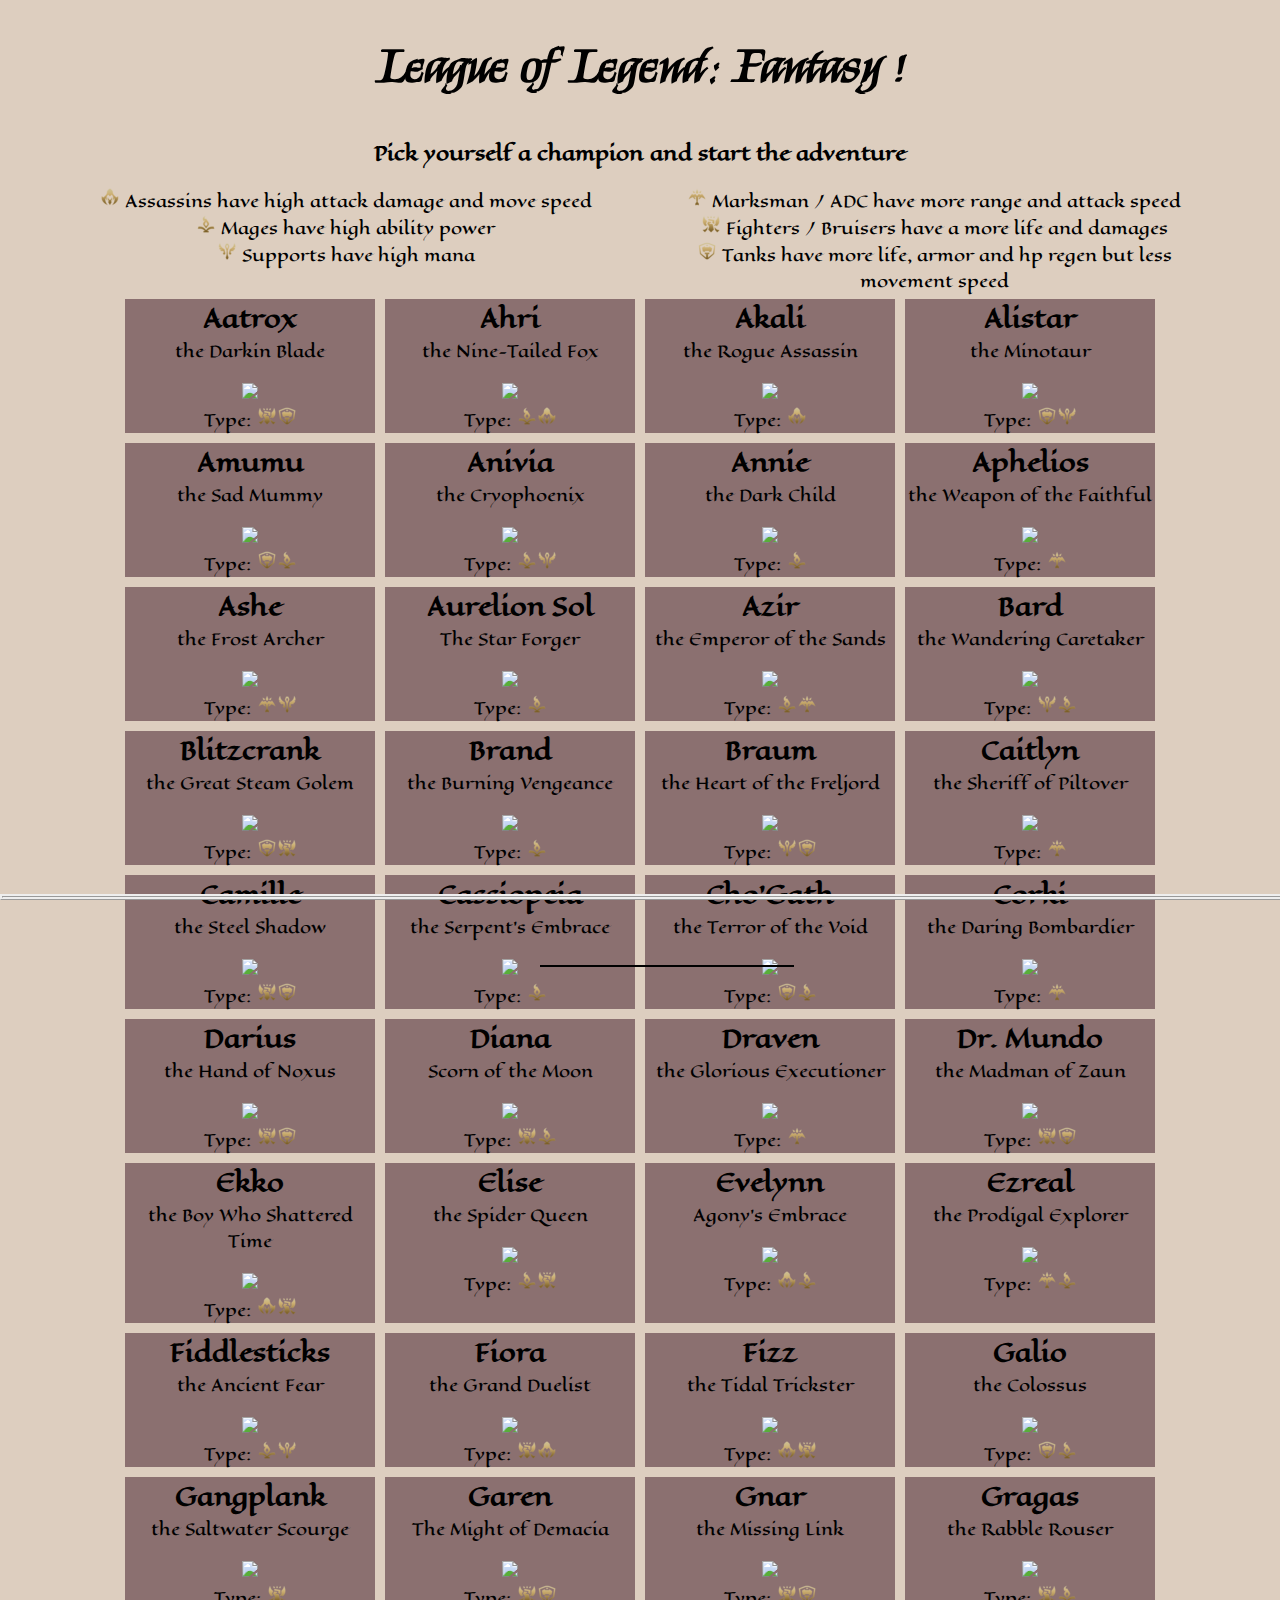
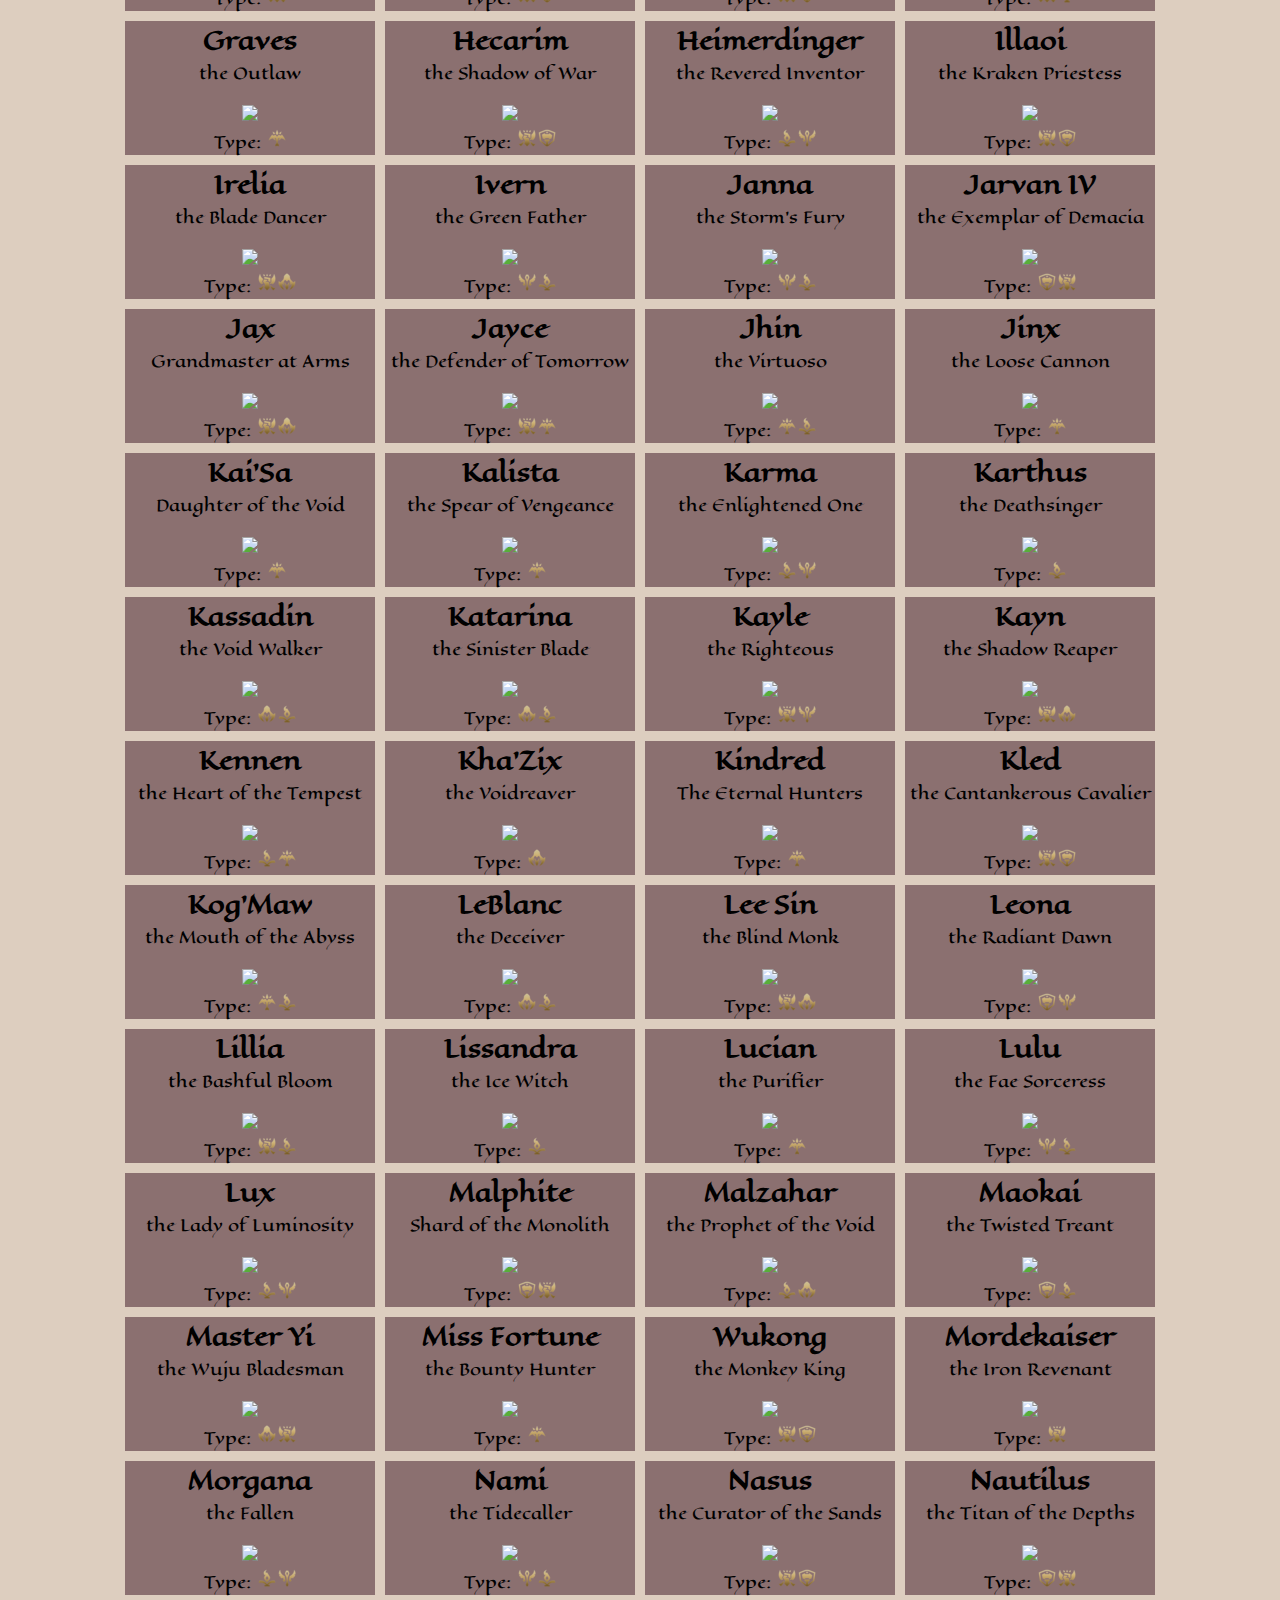
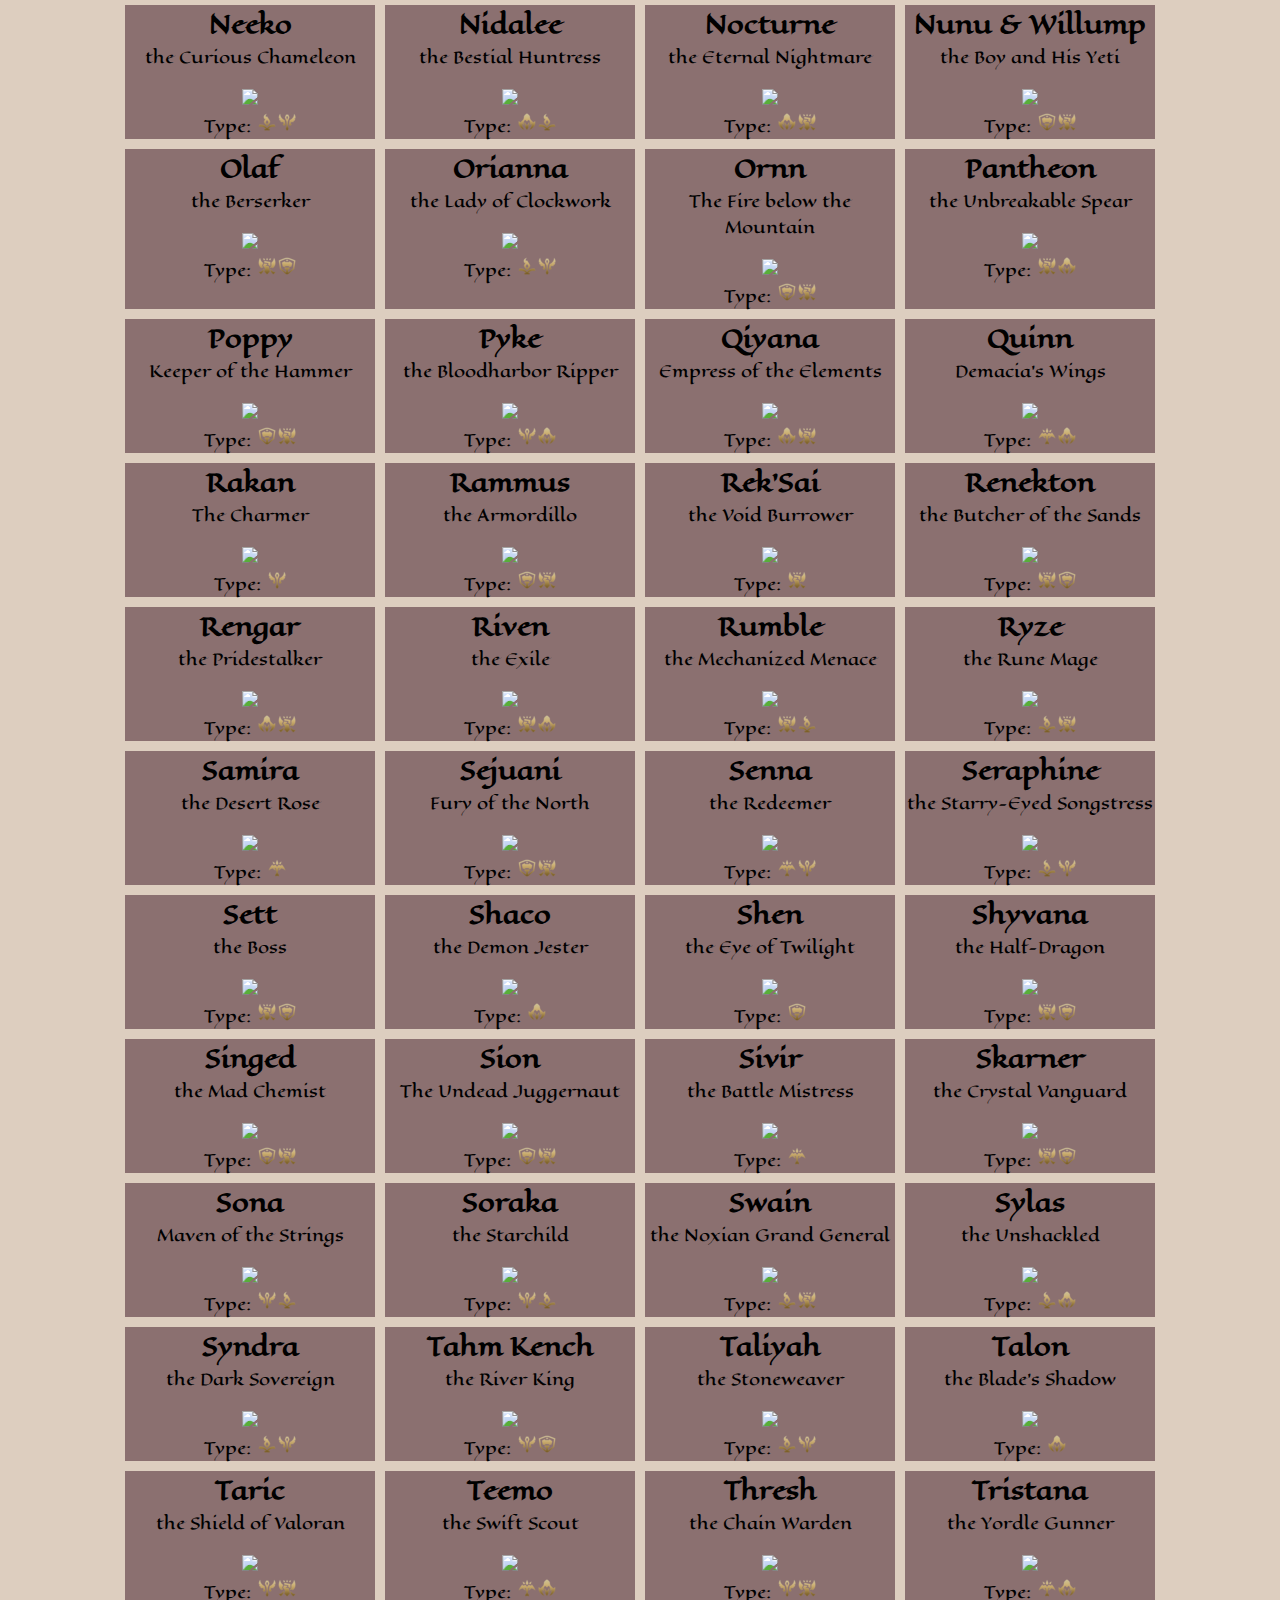
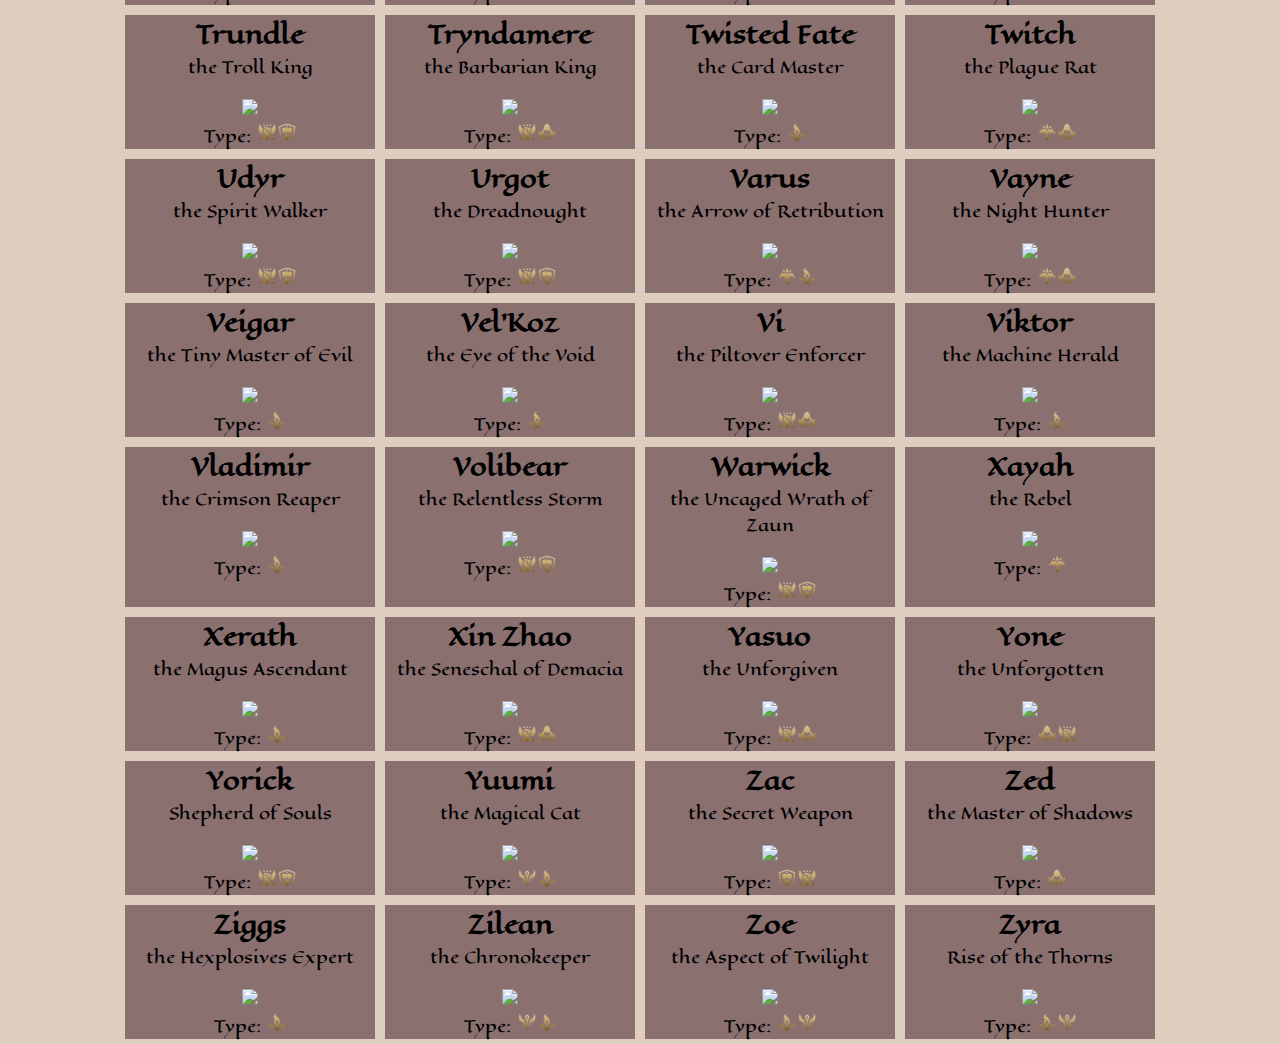
==== index.html @ c536d7d5 "init" ====
<!DOCTYPE html>
<html lang="en">
<head>
    <meta charset="UTF-8">
    <meta http-equiv="X-UA-Compatible" content="IE=edge">
    <meta name="viewport" content="width=device-width, initial-scale=1.0">
    <title>League of Legend adventure</title>
    <link rel="stylesheet" href="style.css"> 
</head>
<body>
    <header> 
        <h1>League of Legend: Fantasy !</h1>
        <h3>Pick yourself a champion and start the adventure</h3>
        <div id="tips">
            <div>
                <img src="../img/Assassin_icon.png" alt="Assassin_icon">
                Assassins have high attack damage and move speed
                <br>
                <img src="../img/Mage_icon.png" alt="Mage_icon">
                Mages have high ability power
                <br>    
                <img src="../img/Support_icon.png" alt="Support_icon">
                Supports have high mana
            </div>
            <div>
                <img src="../img/Marksman_icon.png" alt="Marksman_icon">
                Marksman / ADC have more range and attack speed
                <br>
                <img src="../img/Fighter_icon.png" alt="Fighter_icon">
                Fighters / Bruisers have a more life and damages
                <br>
                <img src="../img/Tank_icon.png" alt="Tank_icon">
                Tanks have more life, armor and hp regen but less movement speed
            </div>
        </div>    
    </header>
    
    <div id="main"> </div>
    <div class="champPick">
        <div id="profile"></div>
        <div id="description">
            <button class="pick">Select this champion</button>
        </div>
        <div id="stats">            
        </div>
    </div>
</body>
<script type="text/javascript" src="script.js"></script>
</html>
---- style.css ----
@import url('https://fonts.googleapis.com/css2?family=Eagle+Lake&family=Kings&display=swap');

body{
    font-family: 'Eagle Lake', cursive;
    background-color: rgb(221, 206, 191);
    margin: 0;
}

#main{
    display: flex;
    flex-wrap: wrap;
    flex-direction: row;
    text-align: center;
    justify-content: center;
    margin: 0 2%;
}
header{
    text-align: center;
}
#tips div{
    width: 45%;
}
#tips{
    margin: 0 4%;
    display: flex;
    flex-wrap: wrap;
    flex-direction: row;
    text-align: center;
    justify-content: space-around;
}

.champPick{
    background-color: rgb(209, 209, 209);
    position: fixed;
    left: 0;
    right: 0;
    bottom:0;
    width:100%;
    height: 0;
    border-style: ridge;
    -webkit-transition: height 0.5s ease;
    -moz-transition: height 0.5s ease;
    -o-transition: height 0.5s ease;
    transition: height 0.5s ease;
    display: flex;
    flex-wrap: wrap;
    flex-direction: column;
    text-align: center;
    justify-content: space-around;
}
.champPick > div{       /* pour eviter de devoir utiliser grid bootstrap et eviter que le flex passe a la ligne */
    width: 33%;
    flex: 1 0 50%;
   text-align: center;
   padding: 10px;
   overflow: hidden;
}

.active{
    height: 280px;    
}

.champDiv {
    background-color: rgb(139, 112, 112);
    width: 250px;
    margin: 5px;
    cursor: pointer;
}
#description{
    margin-top: 50px;
}
h1{
    font-family: 'Kings', cursive;
    font-size: 50px;
}
h2{
    margin: 0;
}

p{
    margin-top: 0;
}

button {
    background: none;
    border: 2px solid;
    font: inherit;
    line-height: 1;
    margin: 0.5em;
    padding: 1em 2em;
    transition: all 0.5s;
    position: relative;
    cursor: pointer;
  }
  button::before {
    content: '';
    position: absolute;
    top: 0;
    left: 0;
    width: 100%;
    height: 100%;
    z-index: 1;
    background-color: rgba(131, 77, 77, 0.466);
    transition: all 0.3s;
  }
  button:hover::before {
    opacity: 0 ;
    transform: scale(0.5,0.5);
  }
  button::after {
    content: '';
    position: absolute;
    top: 0;
    left: 0;
    width: 100%;
    height: 100%;
    z-index: 1;
    opacity: 0;
    transition: all 0.3s;
    border: 1px solid rgb(218, 128, 128);
    transform: scale(1.2,1.2);
  }
  button:hover::after {
    opacity: 1;
    transform: scale(1,1);
  }
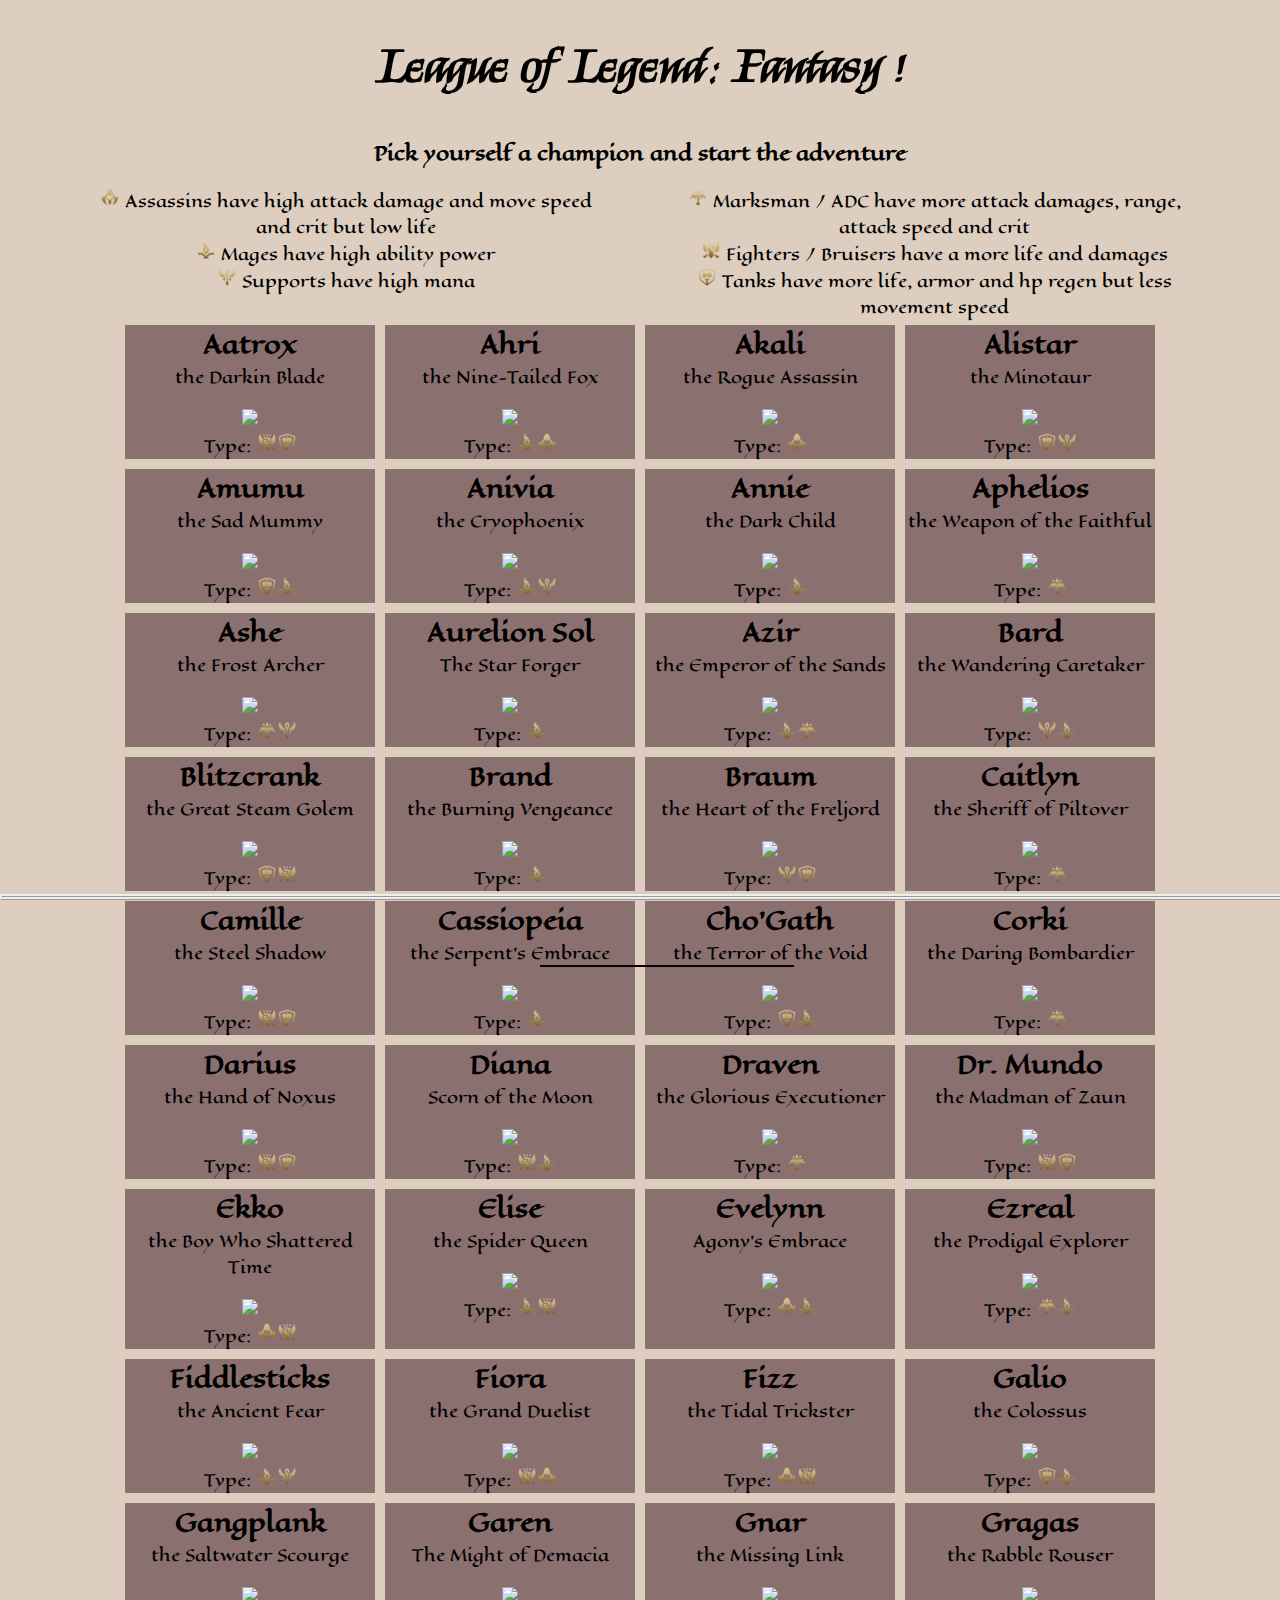
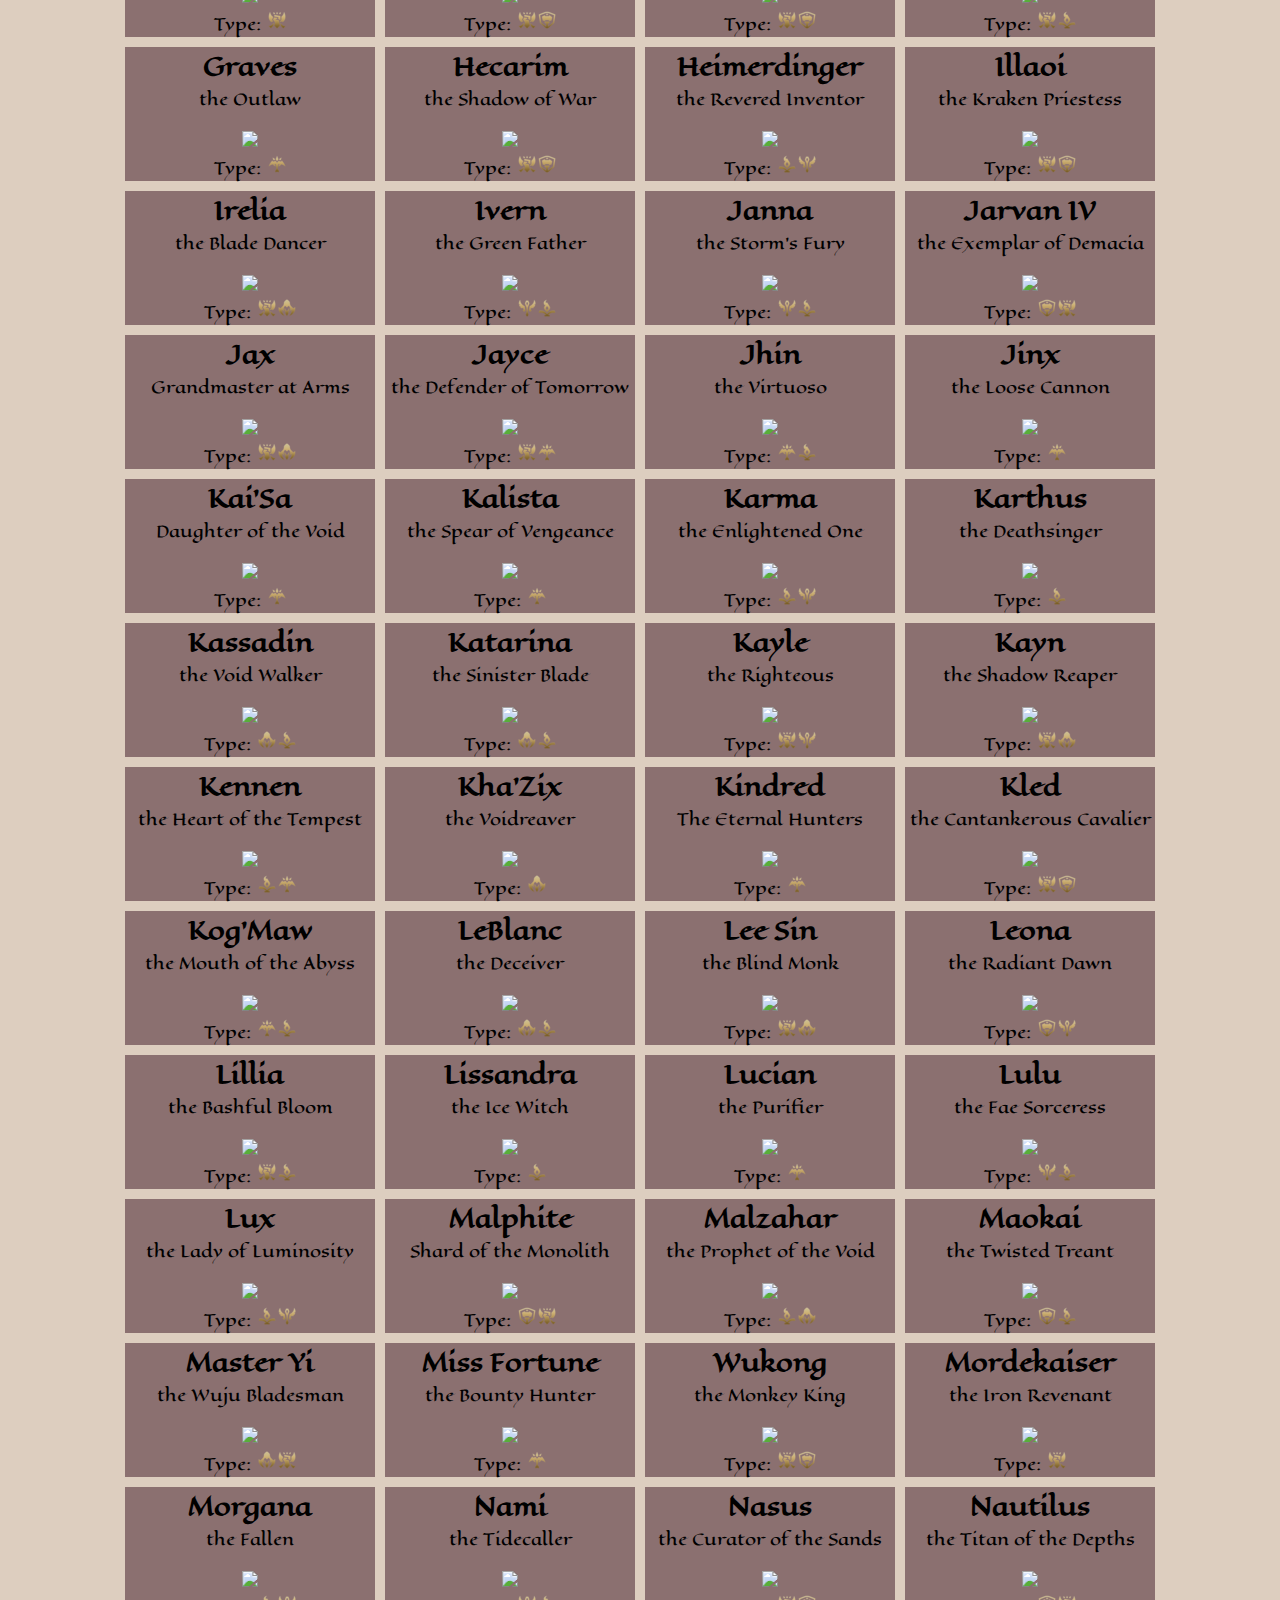
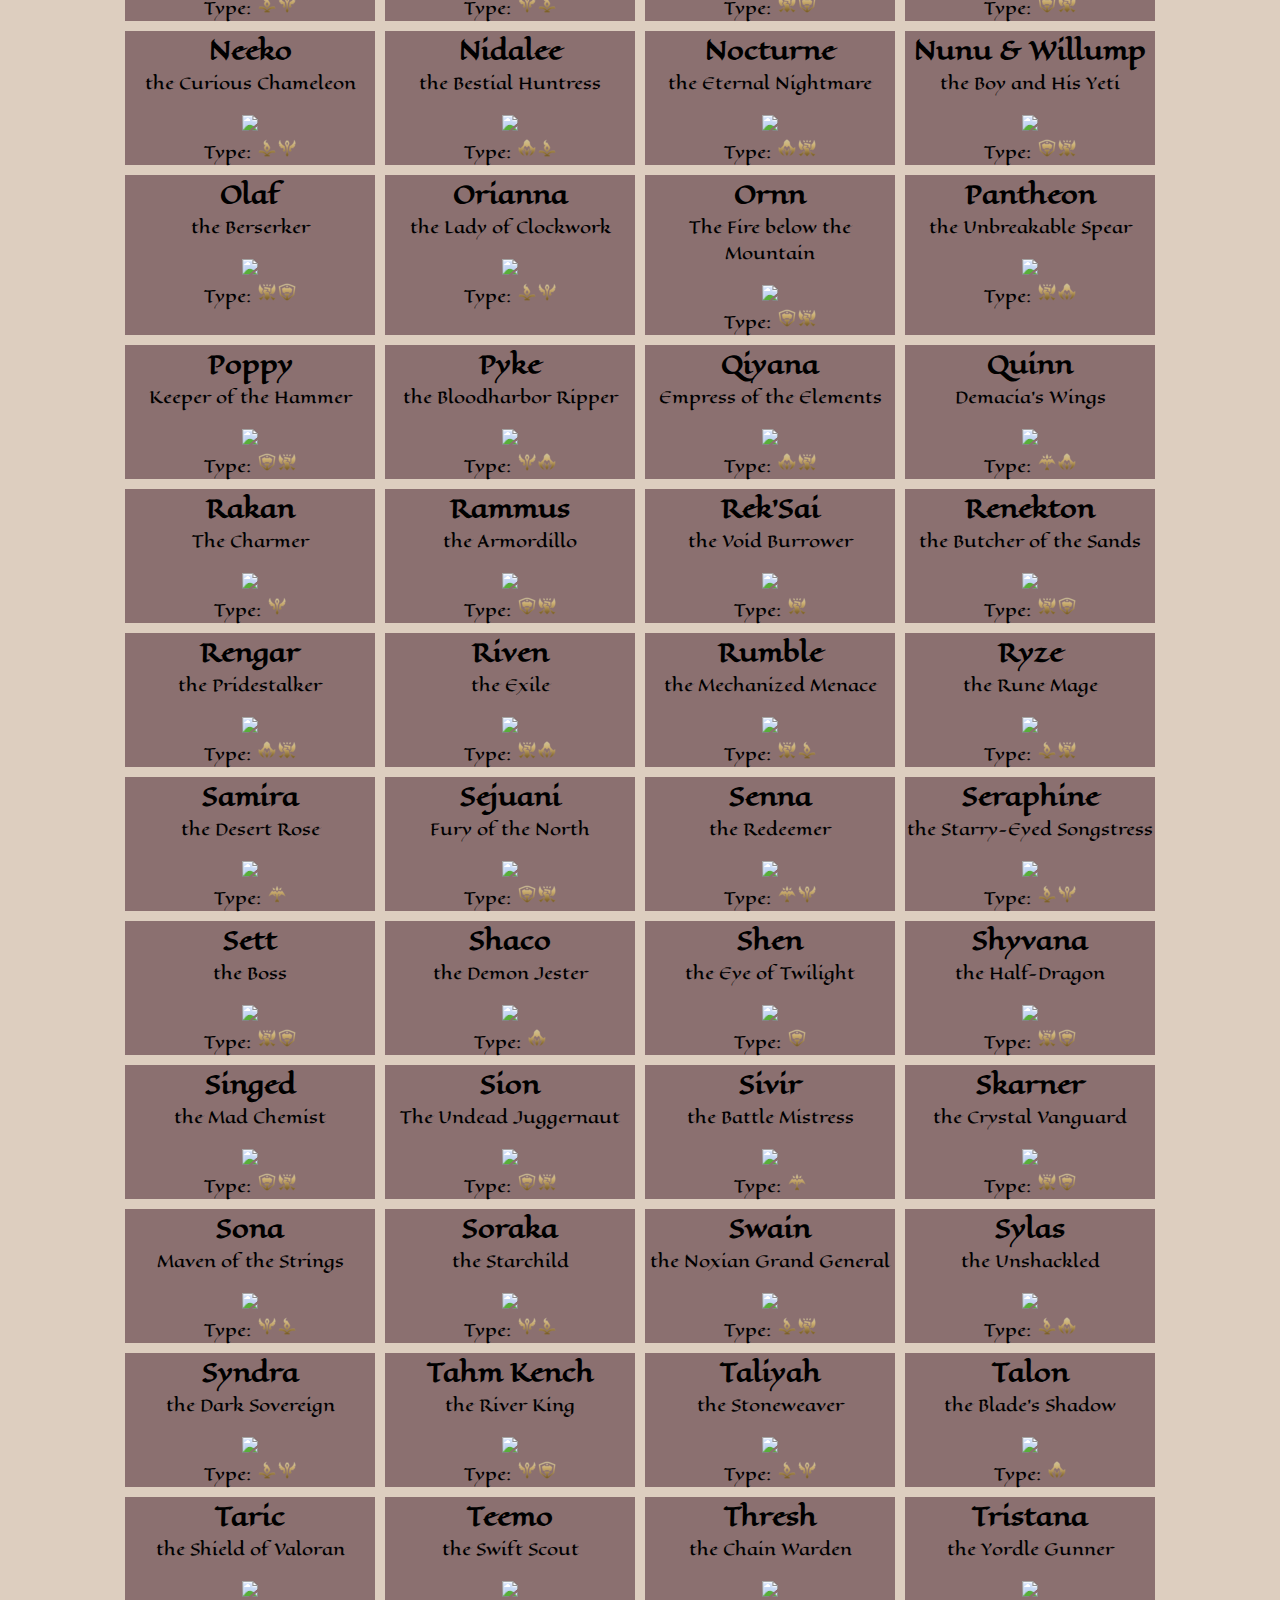
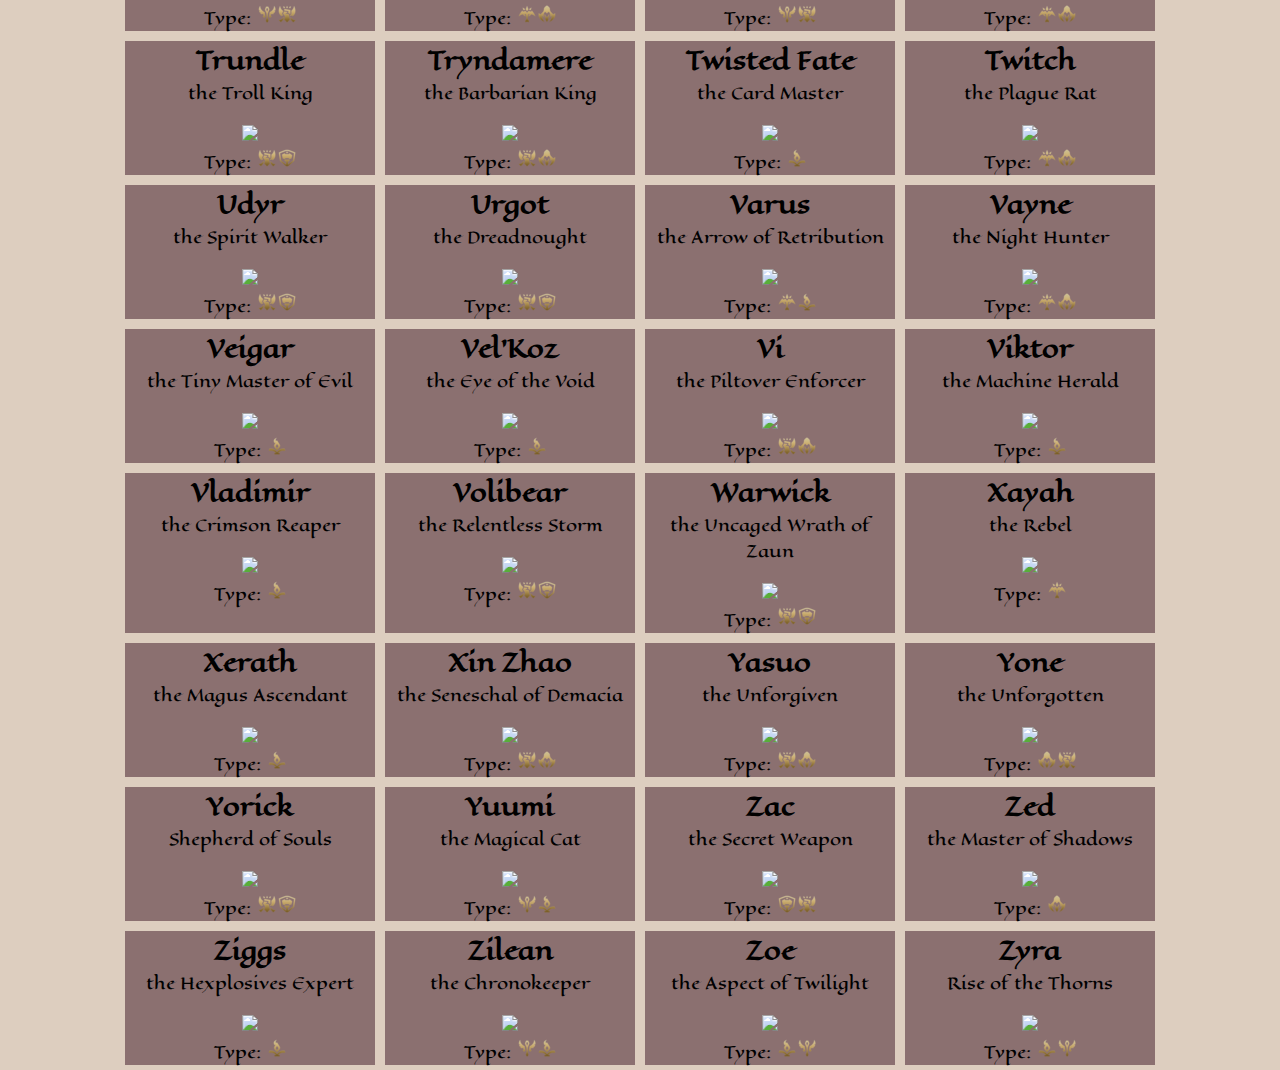
==== commit c2a3c975: "maj complete" ====
--- a/index.html
+++ b/index.html
@@ -5,7 +5,8 @@
     <meta http-equiv="X-UA-Compatible" content="IE=edge">
     <meta name="viewport" content="width=device-width, initial-scale=1.0">
     <title>League of Legend adventure</title>
-    <link rel="stylesheet" href="style.css"> 
+    <link rel="stylesheet" href="./public/css/champSelectStyle.css"> 
+    
 </head>
 <body>
     <header> 
@@ -13,23 +14,23 @@
         <h3>Pick yourself a champion and start the adventure</h3>
         <div id="tips">
             <div>
-                <img src="../img/Assassin_icon.png" alt="Assassin_icon">
-                Assassins have high attack damage and move speed
+                <img src="./public/img/Assassin_icon.png" alt="Assassin_icon">
+                Assassins have high attack damage and move speed and crit but low life
                 <br>
-                <img src="../img/Mage_icon.png" alt="Mage_icon">
+                <img src="./public/img/Mage_icon.png" alt="Mage_icon">
                 Mages have high ability power
                 <br>    
-                <img src="../img/Support_icon.png" alt="Support_icon">
+                <img src="./public/img/Support_icon.png" alt="Support_icon">
                 Supports have high mana
             </div>
             <div>
-                <img src="../img/Marksman_icon.png" alt="Marksman_icon">
-                Marksman / ADC have more range and attack speed
+                <img src="./public/img/Marksman_icon.png" alt="Marksman_icon">
+                Marksman / ADC have more attack damages, range, attack speed and crit
                 <br>
-                <img src="../img/Fighter_icon.png" alt="Fighter_icon">
+                <img src="./public/img/Fighter_icon.png" alt="Fighter_icon">
                 Fighters / Bruisers have a more life and damages
                 <br>
-                <img src="../img/Tank_icon.png" alt="Tank_icon">
+                <img src="./public/img/Tank_icon.png" alt="Tank_icon">
                 Tanks have more life, armor and hp regen but less movement speed
             </div>
         </div>    
@@ -45,5 +46,6 @@
         </div>
     </div>
 </body>
-<script type="text/javascript" src="script.js"></script>
+<script src="./public/js/jsonFunctions.js"></script>
+<script type="text/javascript" src="./public/js/selection.js"></script>
 </html>--- a/public/css/champSelectStyle.css
+++ b/public/css/champSelectStyle.css
@@ -0,0 +1,127 @@
+
+@import url('https://fonts.googleapis.com/css2?family=Eagle+Lake&family=Kings&display=swap');
+
+body{
+    font-family: 'Eagle Lake', cursive;
+    background-color: rgb(221, 206, 191);
+    margin: 0;
+}
+
+#main{
+    display: flex;
+    flex-wrap: wrap;
+    flex-direction: row;
+    text-align: center;
+    justify-content: center;
+    margin: 0 2%;
+}
+header{
+    text-align: center;
+}
+#tips div{
+    width: 45%;
+}
+#tips{
+    margin: 0 4%;
+    display: flex;
+    flex-wrap: wrap;
+    flex-direction: row;
+    text-align: center;
+    justify-content: space-around;
+}
+
+.champPick{
+    background-color: rgb(209, 209, 209);
+    position: fixed;
+    left: 0;
+    right: 0;
+    bottom:0;
+    width:100%;
+    height: 0;
+    border-style: ridge;
+    -webkit-transition: height 0.5s ease;
+    -moz-transition: height 0.5s ease;
+    -o-transition: height 0.5s ease;
+    transition: height 0.5s ease;
+    display: flex;
+    flex-wrap: wrap;
+    flex-direction: column;
+    text-align: center;
+    justify-content: space-around;
+}
+.champPick > div{       /* pour eviter de devoir utiliser grid bootstrap et eviter que le flex passe a la ligne */
+    width: 33%;
+    flex: 1 0 50%;
+   text-align: center;
+   padding: 10px;
+   overflow: hidden;
+}
+
+.active{
+    height: 280px;    
+}
+
+.champDiv {
+    background-color: rgb(139, 112, 112);
+    width: 250px;
+    margin: 5px;
+    cursor: pointer;
+}
+#description{
+    margin-top: 50px;
+}
+h1{
+    font-family: 'Kings', cursive;
+    font-size: 50px;
+}
+h2{
+    margin: 0;
+}
+
+p{
+    margin-top: 0;
+}
+
+button {
+    background: none;
+    border: 2px solid;
+    font: inherit;
+    line-height: 1;
+    margin: 0.5em;
+    padding: 1em 2em;
+    transition: all 0.5s;
+    position: relative;
+    cursor: pointer;
+  }
+  button::before {
+    content: '';
+    position: absolute;
+    top: 0;
+    left: 0;
+    width: 100%;
+    height: 100%;
+    z-index: 1;
+    background-color: rgba(131, 77, 77, 0.466);
+    transition: all 0.3s;
+  }
+  button:hover::before {
+    opacity: 0 ;
+    transform: scale(0.5,0.5);
+  }
+  button::after {
+    content: '';
+    position: absolute;
+    top: 0;
+    left: 0;
+    width: 100%;
+    height: 100%;
+    z-index: 1;
+    opacity: 0;
+    transition: all 0.3s;
+    border: 1px solid rgb(218, 128, 128);
+    transform: scale(1.2,1.2);
+  }
+  button:hover::after {
+    opacity: 1;
+    transform: scale(1,1);
+  }
